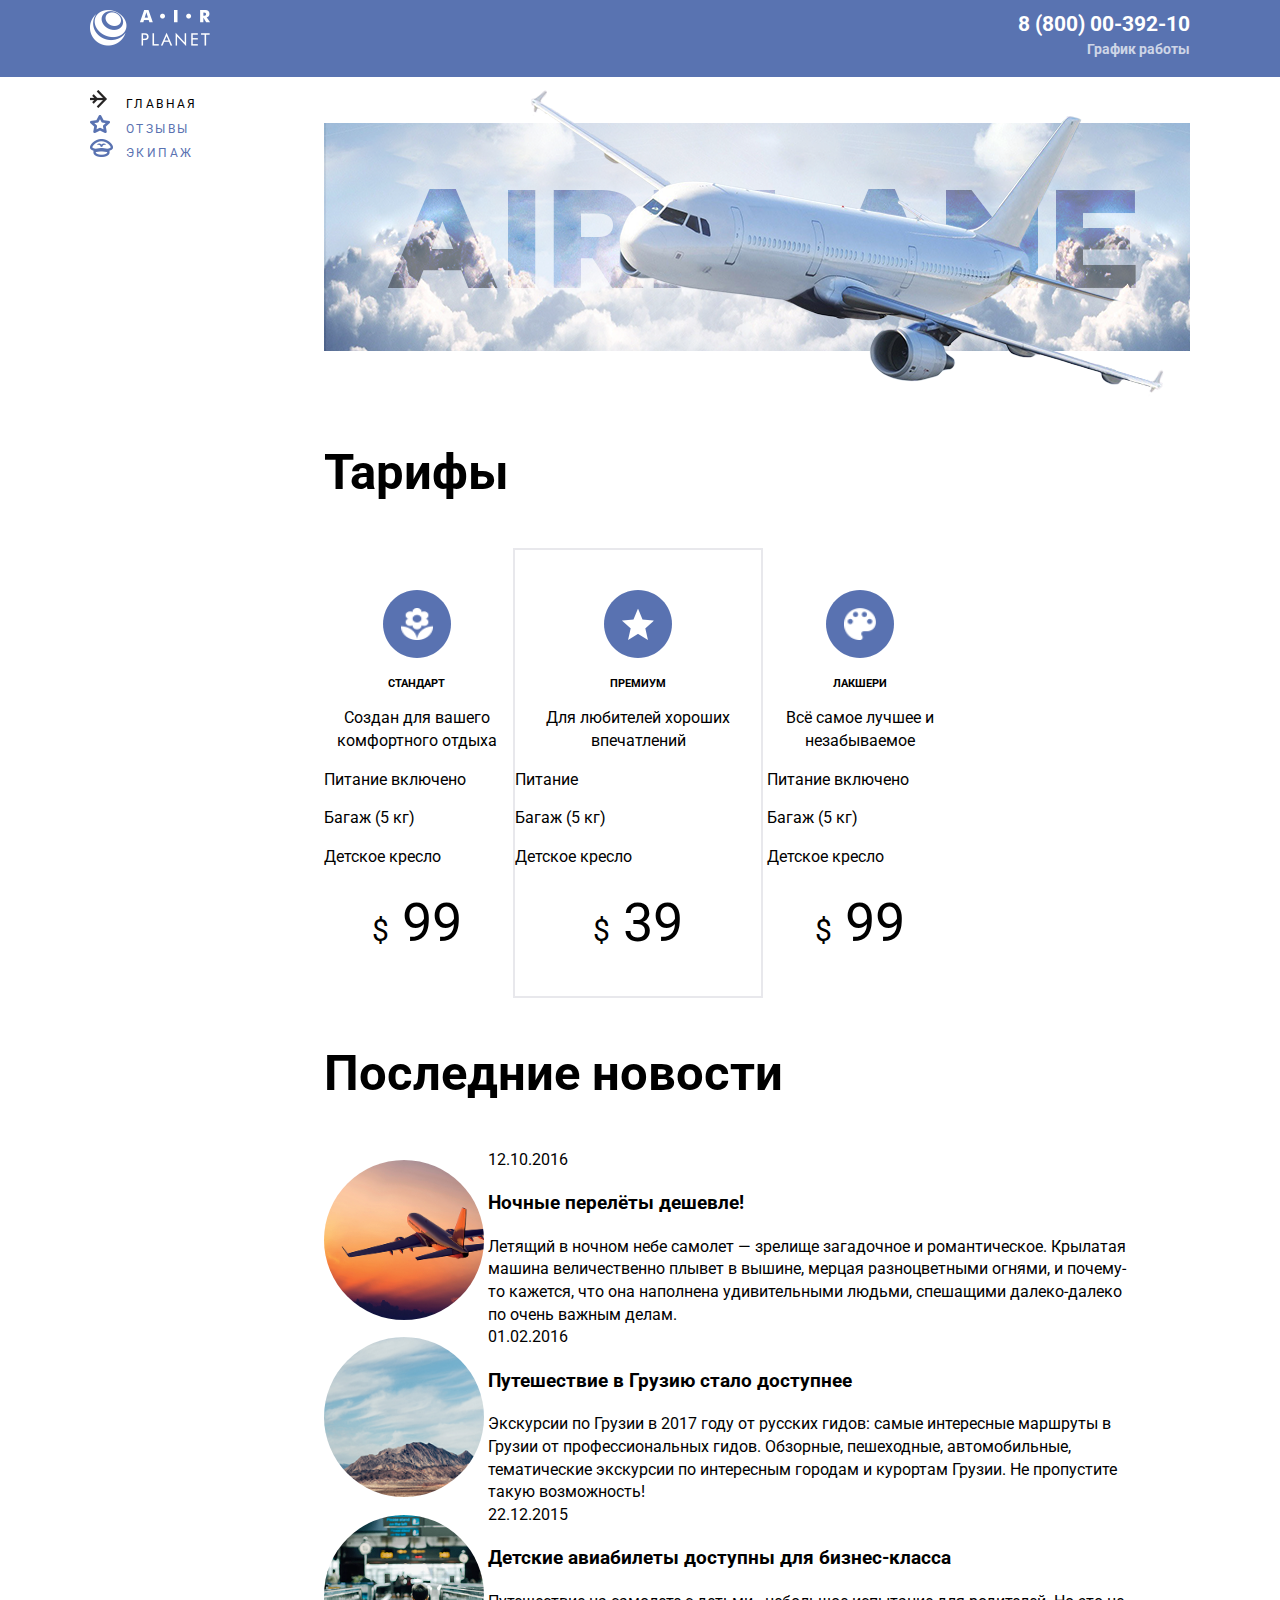
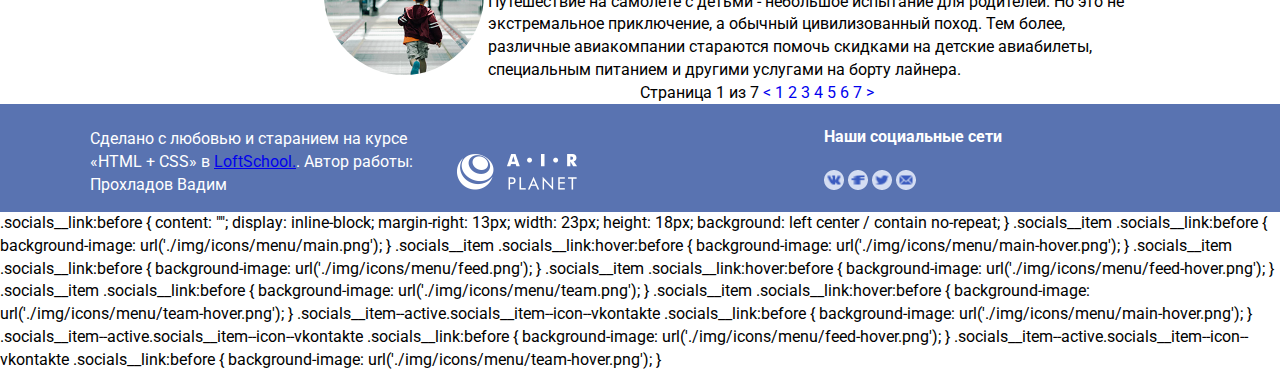
==== my-project/index.html @ 39a49e67 "add-syle" ====
<!DOCTYPE html>
<html lang="ru">

<head>
  <meta charset="UTF-8">
  <title>Site airplanet</title>
  <meta http-equil=:X-UA-Compatible" content="io=edge">

  <meta name="viewport" content="width=1100, initial-scale=1.0">
  
  <meta http-equiv="X-UA-Compatible" content="ie=edge">
  <link href="https://fonts.googleapis.com/css?family=Roboto:300,300i,400,400i,700&display=swap" rel="stylesheet">
  
  <link rel="stylesheet" href="./css/normalize.css">
  <link rel="stylesheet" href="style.css">
  <link rel="stylesheet" href="./css/addition.css">
</link>

<body>
  <div class="wrapper">
    <header class="header">
      <div class="container header__container">
        <a href="#" class="logo">
           <img src="./img/logo/logo.png" class="logo__img" alt="air-planet-img">
        </a>
        <div class="contacts">
          <a href="tel:88000039210" class="contacts__phone">8 (800) 00-392-10</a>
          <div class="contacts__workhours">График работы</div> 
        </div>
      </div>
    </header>
    <main class="main-content">
      <div class="container">
        <div class="sidebar">
        <nav class="menu">
            <ul class="menu__list">
              <li class="menu__item menu__item--icon--main menu__item--active">
                <a href="#" class="menu__link">Главная</a>
              </li>
              <li class="menu__item menu__item--icon--feed ">
                <a href="#" class="menu__link">Отзывы</a>
              </li>
              <li class="menu__item menu__item--icon--team">
                <a href="#" class="menu__link">Экипаж</a>
              </li>
            </ul>
          </nav>
          
        </div>
        <div class="content">
          
          <div class="airplane">
            <div class="airplane__cover">
              <img src="./img/decor/airplane.png" class="airplane__cover-pic" alt="img-airplane">
            </div>
          </div>
          
          <section class="tariffs">
            <h2 class="title">Тарифы</h2>  
            <ul class="tariffs__list">
              <li class="tariffs__item">
                <div class="tariffs__avatar">
                  <img src="img\icons\tariffs\ellipse.png" class="tariffs__avatar-img" alt="img">
                  <img src="img\icons\tariffs\flower.png" class="tariffs__avatar-mini" alt="img">
                </div>
                <div class="tariffs__content">
                  <h3 class="tariffs__title">Стандарт</h3>
                  <p class="tariffs__text">
                    Создан для вашего комфортного отдыха
                  </p>
                  <ul class="tariffs__content-ul">
                    <li> 
                     <p class="tariffs__content-ul-txt">
                        Питание включено
                      </p>
                    </li>
                    <li>
                      <p class="tariffs__content-ul-txt">
                        Багаж (5 кг)
                      </p>
                    </li>
                    <li>
                     <p class="tariffs__content-ul-txt">
                        Детское кресло
                      </p>
                    </li>
                  </ul>
                </div>
                <p class="tariffs__cost">
                  <span class="tariffs__cost-mod">$</span>
                  99
                </p>
                
              </li>
              <li class="tariffs__item tariffs__item-border">
                <div class="tariffs__avatar">
                  <img src="img\icons\tariffs\ellipse.png" class="tariffs__avatar-img" alt="img">
                  <img src="img\icons\tariffs\star.png" class="tariffs__avatar-mini" alt="img">
                </div>
                <div class="tariffs__content">
                  <h3 class="tariffs__title">Премиум</h3>
                  <p class="tariffs__text">
                    Для любителей хороших впечатлений
                  </p>
                  <ul class="tariffs__content-ul">
                    <li>
                      <p class="tariffs__content-ul-txt">
                        Питание
                      </p>
                    </li>
                    <li>
                      <p class="tariffs__content-ul-txt">
                        Багаж (5 кг)
                      </p> 
                    </li>
                    <li>
                      <p class="tariffs__content-ul-txt">
                        Детское кресло
                      </p>
                    </li>
                  </ul>
                </div>
                <p class="tariffs__cost">
                  <span class="tariffs__cost-mod">$</span>
                  39
                </p>
              </li>
              <li class="tariffs__item">
                <div class="tariffs__avatar">
                  <img src="img\icons\tariffs\ellipse.png" class="tariffs__avatar-img" alt="img">
                  <img src="img\icons\tariffs\palette.png" class="tariffs__avatar-mini" alt="img">
                </div>
                <div class="tariffs__content">
                  <h3 class="tariffs__title">Лакшери</h3>
                  <p class="tariffs__text">
                    Всё самое лучшее и незабываемое  
                  </p>
                  <ul class="tariffs__content-ul">
                    <li>
                      <p class="tariffs__content-ul-txt">
                        Питание включено
                      </p>
                    </li>
                    <li>
                      <p class="tariffs__content-ul-txt">
                        Багаж (5 кг)
                      </p>
                    </li>
                    <li>
                      <p class="tariffs__content-ul-txt">
                        Детское кресло
                      </p>
                    </li>
                  </ul>
                </div>
                <p class="tariffs__cost">
                  <span class="tariffs__cost-mod">$</span>
                  99
                </p>
              </li>
            </ul>
          </section>
  
          <section class="latestnews">
            <h2 class="title">Последние новости</h2>  
            <ul class="latestnews__list">
              <li class="latestnews__item">
                <div class="latestnews__avatar">
                  <div class="latestnews__avatar-frame">
                    <img src="img/content/planefly.png" class="latestnews__avatar-img" alt="img-news">
                  </div>
                </div>
                <div class="latestnews__content">
                  <time class="latestnews__date">12.10.2016</time>
                  <h3 class="latestnews__title">Ночные перелёты дешевле!</h3>
                  <p class="latestnews__text">
                    Летящий в ночном небе самолет — зрелище загадочное и романтическое. Крылатая машина величественно плывет в вышине, мерцая разноцветными огнями, и почему-то кажется, что она наполнена удивительными людьми, спешащими далеко-далеко по очень важным делам. 
                  </p>
                </div>
              </li>
              <li class="latestnews__item">
                <div class="latestnews__avatar">
                  <div class="latestnews__avatar-frame">
                    <img src="img/content/mountains.png" class="latestnews__avatar-img" alt="img-news">
                  </div>
                </div>
                <div class="latestnews__content">
                  <time class="latestnews__date">01.02.2016</time>
                  <h3 class="latestnews__title">Путешествие в Грузию стало доступнее</h3>
                  <p class="latestnews__text">
                    Экскурсии по Грузии в 2017 году от русских гидов: самые интересные маршруты в Грузии от профессиональных гидов. Обзорные, пешеходные, автомобильные, тематические экскурсии по интересным городам и курортам Грузии. Не пропустите такую возможность!
                  </p>
                </div>
              </li>
              <li class="latestnews__item">
                <div class="latestnews__avatar">
                  <div class="latestnews__avatar-frame">
                    <img src="img/content/terminal.png" class="latestnews__avatar-img" alt="img-news">
                  </div>
                </div>
                <div class="latestnews__content">
                  <time class="latestnews__date">22.12.2015</time>
                  <h3 class="latestnews__title">Детские авиабилеты доступны для бизнес-класса</h3>
                  <p class="latestnews__text">
                    Путешествие на самолете с детьми - небольшое испытание для родителей. 
Но это не экстремальное приключение, а обычный цивилизованный поход. 
Тем более, различные авиакомпании стараются помочь скидками на детские авиабилеты, специальным питанием и другими услугами на борту лайнера.
                  </p>
                </div>
              </li>
            </ul>
          </section>

          <div class="pagination">
                <div class="pagination__display">
                  Страница 1 из 7
                </div>
                <div class="pagination__controlls">
                  <a href="#" class="pagination__left"><</a>
                  <ul class="pagination__list">
                    <li class="pagination__item">
                      <a href="#" class="pagination__link">1</a>
                    </li>
                    <li class="pagination__item">
                      <a href="#" class="pagination__link">2</a>
                    </li>
                    <li class="pagination__item">
                      <a href="#" class="pagination__link">3</a>
                    </li>
                    <li class="pagination__item">
                      <a href="#" class="pagination__link">4</a>
                    </li>
                    <li class="pagination__item">
                      <a href="#" class="pagination__link">5</a>
                    </li>
                    <li class="pagination__item">
                      <a href="#" class="pagination__link">6</a>
                    </li>
                    <li class="pagination__item">
                      <a href="#" class="pagination__link">7</a>
                    </li>
                  </ul>
                  <a href="#" class="pagination__right">></a>
                </div>
          </div>

        </div>

      </div>
    </main>
    <footer class="footer">
      <div class="container">
        <div class="footer__block">

          <p class="copyright">
            Сделано с любовью и старанием
    на курсе «HTML + CSS» в 
            <a href="https://loftschool.com/" class="copyright__link">LoftSchool.</a>.
            Автор работы: Прохладов Вадим
            <!-- верстка: vladimir-kushnerov -->
          </p>
          <a href="#" class="logo-footer">
            <img src="./img/logo/logo.png" class="logo__img" alt="air-planet-img">
          </a>
          <div class="socials">
            <h4 class="socials__title">Наши социальные сети</h4>
            <ul class="socials__list">
              <li class="socials__item socials__item--icon--vkontakte">
                <a href="#" class="socials__link">
                    <img src=".\img\icons\social\ellipse-mini.png" class="socials__avatar-mini" alt="img">
                    <img src=".\img\icons\social\vk.png" class="socials__avatar-img" alt="icon-vk">
                </a>
              </li>
              <li class="socials__item socials__item--icon--facebook">
                <a href="#" class="socials__link">
                  <img src=".\img\icons\social\ellipse-mini.png" class="socials__avatar-mini" alt="img">
                  <img src=".\img\icons\social\fb.png" class="socials__avatar-img" alt="icon-fb">
                </a>
              </li>
              <li class="socials__item socials__item--icon--twitter">
                <a href="#" class="socials__link">
                  <img src=".\img\icons\social\ellipse-mini.png" class="socials__avatar-mini" alt="img">
                  <img src=".\img\icons\social\tw.png" class="socials__avatar-img" alt="icon-tw">
                </a>
              </li>
              <li class="socials__item socials__item--icon--mail">
                  <a href="#" class="socials__link">
                    <img src=".\img\icons\social\ellipse-mini.png" class="socials__avatar-mini" alt="img">
                    <img src=".\img\icons\social\em.png" class="socials__avatar-img" alt="icon-em">
                  </a>
              </li>
            </ul>
          </div>
        </div>
      </div>
    </footer>
  </div>

</body>
</html>

.socials__link:before {
  content: "";
  display: inline-block;
  margin-right: 13px;
  width: 23px;
  height: 18px;
  background: left center / contain no-repeat;
}



.socials__item .socials__link:before {
  background-image: url('./img/icons/menu/main.png');
}

.socials__item .socials__link:hover:before {
  background-image: url('./img/icons/menu/main-hover.png');
}

.socials__item .socials__link:before {
  background-image: url('./img/icons/menu/feed.png');
}

.socials__item .socials__link:hover:before {
  background-image: url('./img/icons/menu/feed-hover.png');
}

.socials__item .socials__link:before {
  background-image: url('./img/icons/menu/team.png');
}

.socials__item .socials__link:hover:before {
  background-image: url('./img/icons/menu/team-hover.png');
}

.socials__item--active.socials__item--icon--vkontakte .socials__link:before {
  background-image: url('./img/icons/menu/main-hover.png');
}

.socials__item--active.socials__item--icon--vkontakte .socials__link:before {
  background-image: url('./img/icons/menu/feed-hover.png');
}

.socials__item--active.socials__item--icon--vkontakte .socials__link:before {
  background-image: url('./img/icons/menu/team-hover.png');
}
---- my-project/style.css ----
body {
  font-family: 'Roboto', sans-serif;
  margin: 0;
  font-size: 16px;
  line-height: 1.42;
}

ul {
  margin: 0;
  padding: 0;
  list-style: none;
}

ul li {
  list-style: none;
}

* {
  box-sizing: border-box;
}

img {
  display: block;
  max-width: 100%;
}

.header {
  background: #5973b1;
  color: white;
  margin-bottom: 13px;
}

.container {
  margin: 0 auto;
  width: 1100px;
  position: relative;
}

.header__container {
  height: 77px;
}
 

.logo {
  position: absolute;
  top: 10px;
  left: 0;
}

.contacts {
  position: absolute;
  top: 10px;
  right: 0;
  text-align: right;
}

.contacts__phone {
  color: inherit;
  font-size: 21px;
  font-weight: 700;
  text-decoration: none;
}

.contacts__workhours {
  font-size: 14px;
  font-weight: 700;
  opacity: .7;
}

.menu__list {
  margin: 0;
}

.wrapper {
  overflow: hidden;
  min-width: 1100px;
}

.sidebar, .content  {
  display: inline-block;
  vertical-align: top;
}


.sidebar {
  width: 230px;
}

.airplane__cover-pic {
  display: block;
}

.latestnews__avatar-frame {
  width: 160px;
  height: 160px;
  border-radius: 50%;
  overflow: hidden;
}

.menu__link {
  color: #5972b1;
  font-size: 12px;
  text-transform: uppercase;
  text-decoration: none;
  letter-spacing: 2.4px;
}

.menu__link:hover {
  color: black;
}

.menu__link:before {
  content: "";
  display: inline-block;
  margin-right: 13px;
  width: 23px;
  height: 18px;
  background: left center / contain no-repeat;
}

.menu__item--active .menu__link {
  color: black;
}

.menu__item--icon--main .menu__link:before {
  background-image: url('./img/icons/menu/main.png');
}

.menu__item--icon--main .menu__link:hover:before {
  background-image: url('./img/icons/menu/main-hover.png');
}

.menu__item--icon--feed .menu__link:before {
  background-image: url('./img/icons/menu/feed.png');
}

.menu__item--icon--feed .menu__link:hover:before {
  background-image: url('./img/icons/menu/feed-hover.png');
}

.menu__item--icon--team .menu__link:before {
  background-image: url('./img/icons/menu/team.png');
}

.menu__item--icon--team .menu__link:hover:before {
  background-image: url('./img/icons/menu/team-hover.png');
}

.menu__item--active.menu__item--icon--main .menu__link:before {
  background-image: url('./img/icons/menu/main-hover.png');
}

.menu__item--active.menu__item--icon--feed .menu__link:before {
  background-image: url('./img/icons/menu/feed-hover.png');
}

.menu__item--active.menu__item--icon--team .menu__link:before {
  background-image: url('./img/icons/menu/team-hover.png');
}


/* Шрифты */
.title {
  font-size: 49px;
}

.tariffs__title {
  font-size: 11px;
  text-transform: uppercase;
  
}

.tariffs__cost {
  font-size: 54px;
}



/* Тарифы */

.tariffs__item {
  display: inline-block;
  text-align: center;
  width: 185px;
  height: 365px;
} 

.tariffs__avatar {
  display: block;
  display: inline-block;
  position: relative;
  width: 68px;
  height: 68px;
}

.tariffs__avatar-mini {
  position: absolute;
  width: 32px;
  height: 32px;
  top: 50%;
  left: 50%;
  transform: translate(-50%, -50%);
}

/* бордер в тарифы */
.tariffs__item-border {
  border: 2px solid #e8e8ec;
  width: 250px;
  height: 450px;
  padding-top: 40px;
}

.latestnews__avatar, .latestnews__content{
  display: inline-block;
}

.latestnews__content {
  text-align: left;
  width: 644px;
  height: 164px;
}

/* стилизация маркировка */
.tariffs__content-ul {
  text-align: left;
  list-style: disc;  /*не работает */
}



/* Стилизация доллара */
.tariffs__cost {
  display: inline;
}

.tariffs__cost-mod {
  font-size: 30px;
}


/* pagination */
.pagination {
  text-align: center;
}


.pagination__item, .pagination__display, .pagination__controlls, .pagination__list, .pagination__link, .pagination__left, .pagination__right  {
  display: inline-block;
  margin: 0 auto;
  text-decoration: none;
}


/* footer */

.footer {
  background: #5973b1;
  color: white;
}

.copyright, .logo-footer, .socials{
  display: inline-block;
  width: 33%;
}



/* Иконка в иконке соц. сеть */
.socials__item {
  display: inline-block;
  position: relative;
  width: 20px;
  height: 20px;
}

.socials__avatar-img {
  position: absolute;
  width: 13px;
  height: 9px;
  top: 50%;
  left: 50%;
  transform: translate(-50%, -50%);
}




/* ховер течт */
---- my-project/css/addition.css ----
.wrapper {
  overflow: hidden;
  min-width: 1100px;
}
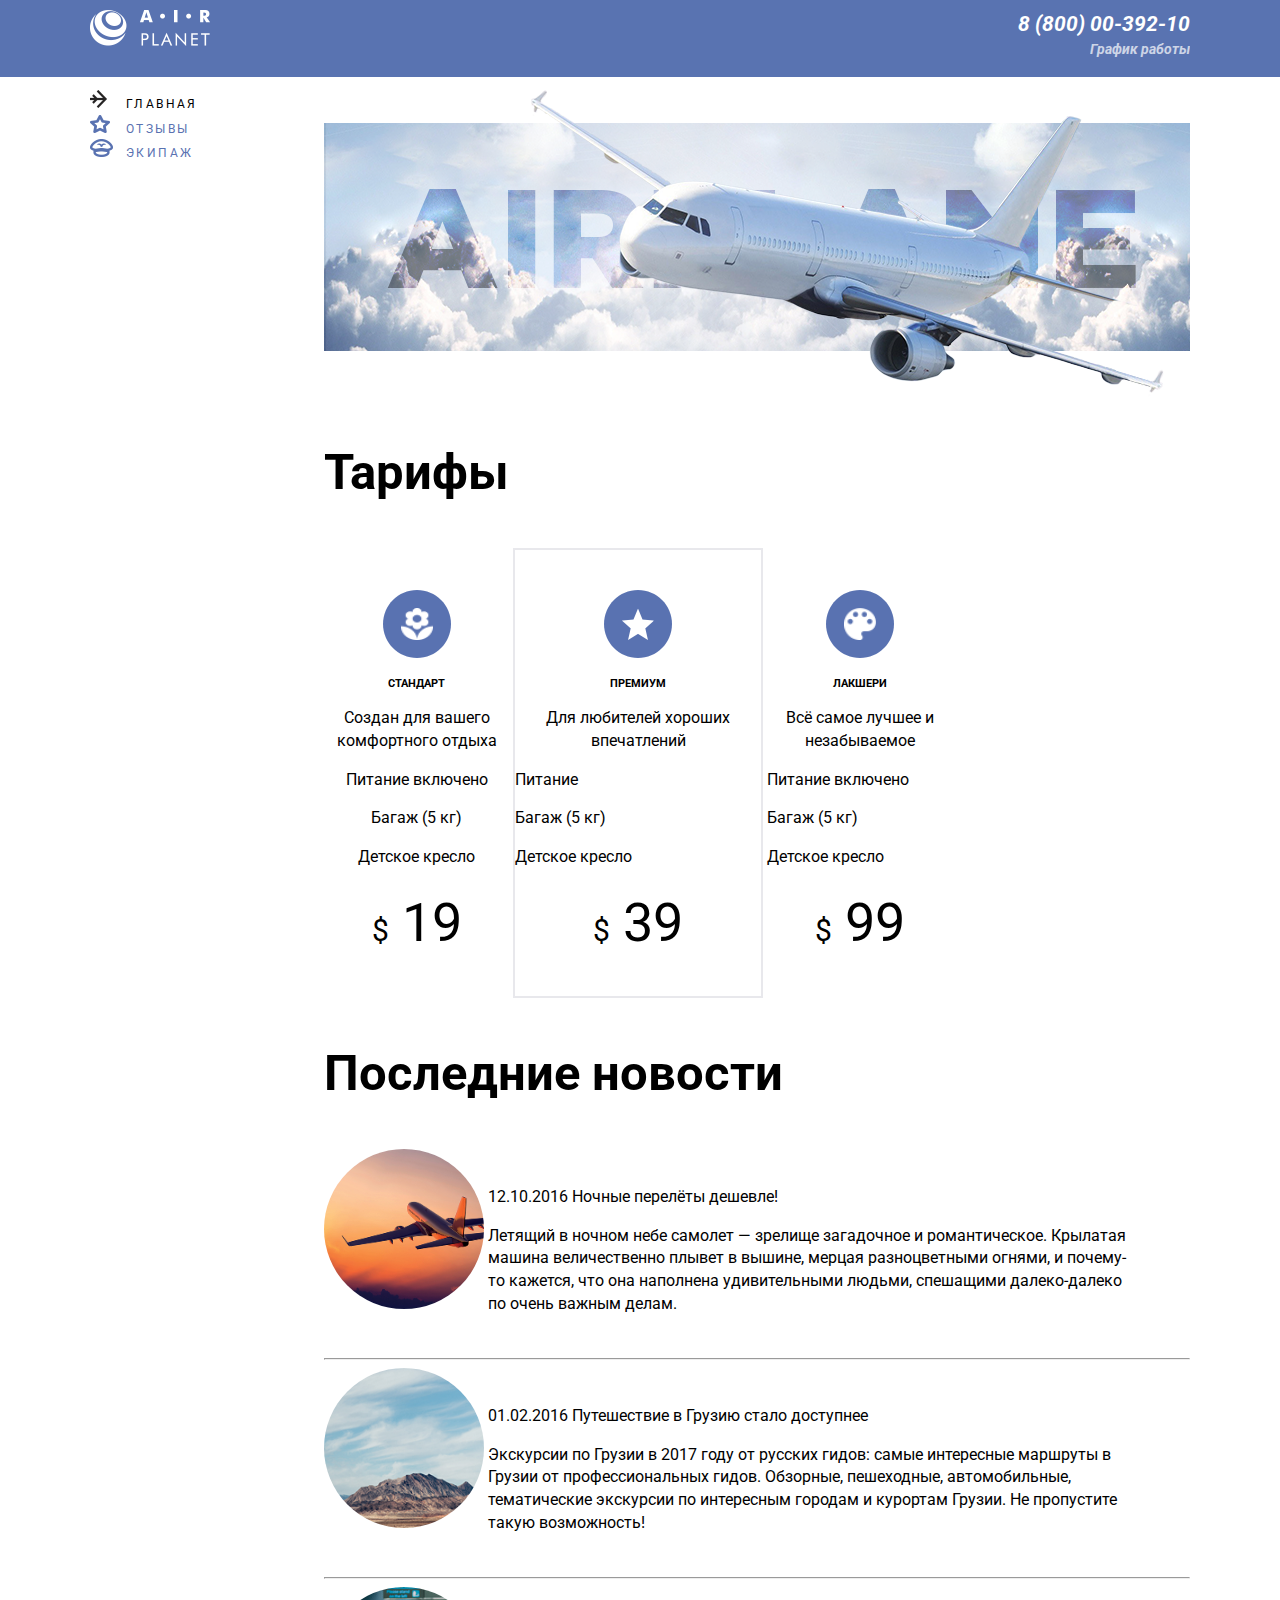
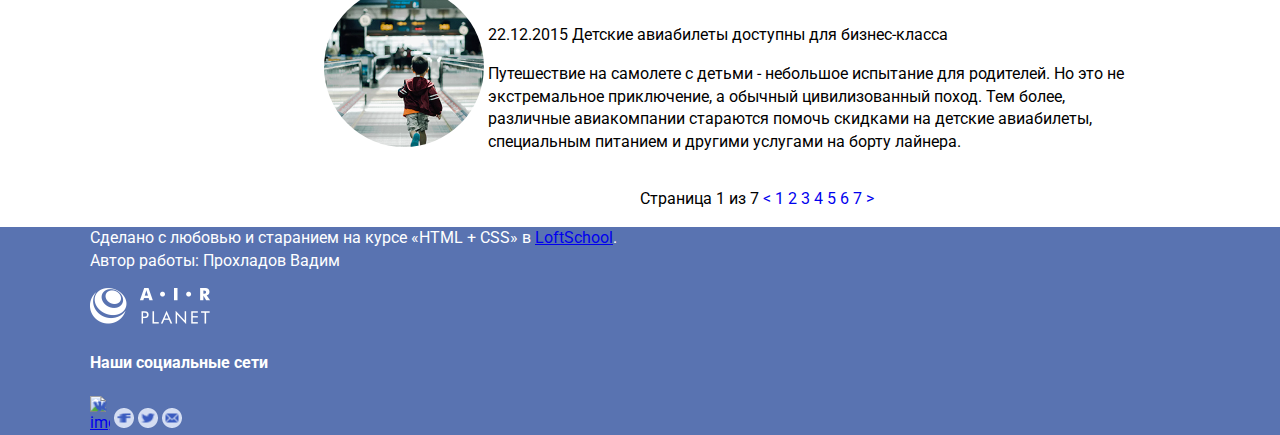
==== commit 563d919a: "edit-file" ====
--- a/my-project/index.html
+++ b/my-project/index.html
@@ -8,266 +8,288 @@
 
   <meta name="viewport" content="width=1100, initial-scale=1.0">
   
-  <meta http-equiv="X-UA-Compatible" content="ie=edge">
   <link href="https://fonts.googleapis.com/css?family=Roboto:300,300i,400,400i,700&display=swap" rel="stylesheet">
   
-  <link rel="stylesheet" href="./css/normalize.css">
+  <link rel="stylesheet" href="normalize.css">
   <link rel="stylesheet" href="style.css">
-  <link rel="stylesheet" href="./css/addition.css">
+  <link rel="stylesheet" href="css/addition.css">
 </link>
 
 <body>
   <div class="wrapper">
-    <header class="header">
-      <div class="container header__container">
-        <a href="#" class="logo">
-           <img src="./img/logo/logo.png" class="logo__img" alt="air-planet-img">
-        </a>
-        <div class="contacts">
-          <a href="tel:88000039210" class="contacts__phone">8 (800) 00-392-10</a>
-          <div class="contacts__workhours">График работы</div> 
-        </div>
-      </div>
-    </header>
-    <main class="main-content">
-      <div class="container">
-        <div class="sidebar">
-        <nav class="menu">
-            <ul class="menu__list">
-              <li class="menu__item menu__item--icon--main menu__item--active">
-                <a href="#" class="menu__link">Главная</a>
-              </li>
-              <li class="menu__item menu__item--icon--feed ">
-                <a href="#" class="menu__link">Отзывы</a>
-              </li>
-              <li class="menu__item menu__item--icon--team">
-                <a href="#" class="menu__link">Экипаж</a>
-              </li>
-            </ul>
-          </nav>
-          
-        </div>
-        <div class="content">
-          
-          <div class="airplane">
-            <div class="airplane__cover">
-              <img src="./img/decor/airplane.png" class="airplane__cover-pic" alt="img-airplane">
+      <header class="header">
+        <div class="container header__container">
+          <div class="header__left">
+            <a href="#" class="logo">
+               <img src="./img/logo/logo.png" class="logo__img" alt="air-planet-img">
+            </a>
+          </div>
+          <div class="header__right">
+            <address class="contacts">
+              <a href="tel:88000039210" class="contacts__phone">8 (800) 00-392-10</a>
+              <div class="contacts__workhours">График работы</div> 
+            </address>
+          </div>
+        </div>
+      </header>
+      <main class="main">
+        <div class="container container__flex">
+          <!-- меню -->
+          <aside class="sidebar">
+            <nav class="menu">
+              <ul class="menu__list">
+                <li class="menu__item menu__item--icon--main menu__item--active">
+                  <a href="#" class="menu__link">Главная</a>
+                </li>
+                <li class="menu__item menu__item--icon--feed ">
+                  <a href="#" class="menu__link">Отзывы</a>
+                </li>
+                <li class="menu__item menu__item--icon--team">
+                  <a href="#" class="menu__link">Экипаж</a>
+                </li>
+              </ul>
+            </nav>
+            
+          </aside>
+          <!-- основной контент -->
+          <div class="content">
+            
+            <div class="airplane">
+              <div class="airplane__cover">
+                <img src="./img/decor/airplane.png" class="airplane__cover-pic" alt="img-airplane">
+              </div>
             </div>
+            
+            <section class="tariffs">
+              <h2 class="title">Тарифы</h2>  
+              <ul class="tariffs__list">
+                <li class="tariffs__item">
+                  <div class="tariffs__avatar">
+                    <img src="img\icons\tariffs\ellipse.png" class="tariffs__avatar-img" alt="img">
+                    <img src="img\icons\tariffs\flower.png" class="tariffs__avatar-mini" alt="img">
+                  </div>
+                  <div class="tariffs__content">
+                    <h3 class="tariffs__title">Стандарт</h3>
+                    <p class="tariffs__text">
+                      Создан для вашего комфортного отдыха
+                    </p>
+                    <ul class="tariffs__content-ultariffs__content-ul">
+                      <li class="tariffs__content-ul-mod"> 
+                       <p class="tariffs__content-ul-txt">
+                          Питание включено
+                        </p>
+                      </li>
+                      <li class="tariffs__content-ul-mod">
+                        <p class="tariffs__content-ul-txt">
+                          Багаж (5 кг)
+                        </p>
+                      </li>
+                      <li class="tariffs__content-ul-mod">
+                       <p class="tariffs__content-ul-txt">
+                          Детское кресло
+                        </p>
+                      </li>
+                    </ul>
+                  </div>
+                  <p class="tariffs__cost">
+                    <span class="tariffs__cost-mod">$</span>
+                    19
+                  </p>
+                  
+                </li>
+                <li class="tariffs__item tariffs__item-border">
+                  <div class="tariffs__avatar">
+                    <img src="img\icons\tariffs\ellipse.png" class="tariffs__avatar-img" alt="img">
+                    <img src="img\icons\tariffs\star.png" class="tariffs__avatar-mini" alt="img">
+                  </div>
+                  <div class="tariffs__content">
+                    <h3 class="tariffs__title">Премиум</h3>
+                    <p class="tariffs__text">
+                      Для любителей хороших впечатлений
+                    </p>
+                    <ul class="tariffs__content-ul">
+                      <li class="tariffs__content-ul-mod">
+                        <p class="tariffs__content-ul-txt">
+                          Питание
+                        </p>
+                      </li>
+                      <li class="tariffs__content-ul-mod">
+                        <p class="tariffs__content-ul-txt">
+                          Багаж (5 кг)
+                        </p> 
+                      </li>
+                      <li class="tariffs__content-ul-mod">
+                        <p class="tariffs__content-ul-txt">
+                          Детское кресло
+                        </p>
+                      </li>
+                    </ul>
+                  </div>
+                  <p class="tariffs__cost">
+                    <span class="tariffs__cost-mod">$</span>
+                    39
+                  </p>
+                </li>
+                <li class="tariffs__item">
+                  <div class="tariffs__avatar">
+                    <img src="img\icons\tariffs\ellipse.png" class="tariffs__avatar-img" alt="img">
+                    <img src="img\icons\tariffs\palette.png" class="tariffs__avatar-mini" alt="img">
+                  </div>
+                  <div class="tariffs__content">
+                    <h3 class="tariffs__title">Лакшери</h3>
+                    <p class="tariffs__text">
+                      Всё самое лучшее и незабываемое  
+                    </p>
+                    <ul class="tariffs__content-ul">
+                      <li class="tariffs__content-ul-mod">
+                        <p class="tariffs__content-ul-txt">
+                          Питание включено
+                        </p>
+                      </li>
+                      <li class="tariffs__content-ul-mod">
+                        <p class="tariffs__content-ul-txt">
+                          Багаж (5 кг)
+                        </p>
+                      </li>
+                      <li class="tariffs__content-ul-mod">
+                        <p class="tariffs__content-ul-txt">
+                          Детское кресло
+                        </p>
+                      </li>
+                    </ul>
+                  </div>
+                  <p class="tariffs__cost">
+                    <span class="tariffs__cost-mod">$</span>
+                    99
+                  </p>
+                </li>
+              </ul>
+            </section>
+    
+            <section class="latestnews">
+              <h2 class="title">Последние новости</h2>  
+              <ul class="latestnews__list">
+                <li class="latestnews__item">
+                  <div class="latestnews__avatar">
+                    <div class="latestnews__avatar-frame">
+                      <img src="img/content/planefly.png" class="latestnews__avatar-img" alt="img-news">
+                    </div>
+                  </div>
+                  <article class="latestnews__content">
+                    <div class="latestnews__date-title">
+                      <time class="latestnews__date">12.10.2016</time>
+                      <span class="latestnews__title">Ночные перелёты дешевле!</span>
+                    </div>
+                    <div class="latestnews__text">
+                      <p class="latestnews__text">
+                        Летящий в ночном небе самолет — зрелище загадочное и романтическое. Крылатая машина величественно плывет в вышине, мерцая разноцветными огнями, и почему-то кажется, что она наполнена удивительными людьми, спешащими далеко-далеко по очень важным делам. 
+                      </p>
+                    </div>
+                  </article>
+                </li>
+                <hr>
+                <li class="latestnews__item">
+                  <div class="latestnews__avatar">
+                    <div class="latestnews__avatar-frame">
+                      <img src="img/content/mountains.png" class="latestnews__avatar-img" alt="img-news">
+                    </div>
+                  </div>
+                  <article class="latestnews__content">
+                    <div class="latestnews__date-title">
+                      <time class="latestnews__date">01.02.2016</time>
+                      <span class="latestnews__title">Путешествие в Грузию стало доступнее</span>
+                    </div>
+                    <div class="latestnews__text">
+                      <p>
+                        Экскурсии по Грузии в 2017 году от русских гидов: самые интересные маршруты в Грузии от профессиональных гидов. Обзорные, пешеходные, автомобильные, тематические экскурсии по интересным городам и курортам Грузии. Не пропустите такую возможность!
+                      </p>
+                    </div>
+                  </article>
+                  <hr>
+                </li>
+                <li class="latestnews__item">
+                  <div class="latestnews__avatar">
+                    <div class="latestnews__avatar-frame">
+                      <img src="img/content/terminal.png" class="latestnews__avatar-img" alt="img-news">
+                    </div>
+                  </div>
+                  <article class="latestnews__content">
+                    <div class="latestnews__date-title">
+                      <time class="latestnews__date">22.12.2015</time>
+                      <span class="latestnews__title">Детские авиабилеты доступны для бизнес-класса</span>
+                    </div>
+                    <div class="latestnews__text">
+                      <p>
+                        Путешествие на самолете с детьми - небольшое испытание для родителей. 
+    Но это не экстремальное приключение, а обычный цивилизованный поход. 
+    Тем более, различные авиакомпании стараются помочь скидками на детские авиабилеты, специальным питанием и другими услугами на борту лайнера.
+                      </p>
+                    </div>
+                  </article>
+                </li>
+              </ul>
+            </section>
+  
+            <nav class="pagination">
+                  <span class="pagination__display pagination__title">
+                    Страница 1 из 7
+                  </span>
+                  <div class="pagination__controlls">
+                    <a href="#" class="pagination__left pagination_btn pagination__btn_prev pagination__btn_active"><</a>
+                    <ul class="pagination__list ">
+                      <li class="pagination__item pagination__item_active">
+                        <a href="#" class="pagination__link">1</a>
+                      </li>
+                      <li class="pagination__item">
+                        <a href="#" class="pagination__link">2</a>
+                      </li>
+                      <li class="pagination__item">
+                        <a href="#" class="pagination__link">3</a>
+                      </li>
+                      <li class="pagination__item">
+                        <a href="#" class="pagination__link">4</a>
+                      </li>
+                      <li class="pagination__item">
+                        <a href="#" class="pagination__link">5</a>
+                      </li>
+                      <li class="pagination__item">
+                        <a href="#" class="pagination__link">6</a>
+                      </li>
+                      <li class="pagination__item">
+                        <a href="#" class="pagination__link">7</a>
+                      </li>
+                    </ul>
+                    <a href="#" class="pagination__right pagination__btn pagination__btn_next">></a>
+                  </div>
+            </nav>
+  
           </div>
-          
-          <section class="tariffs">
-            <h2 class="title">Тарифы</h2>  
-            <ul class="tariffs__list">
-              <li class="tariffs__item">
-                <div class="tariffs__avatar">
-                  <img src="img\icons\tariffs\ellipse.png" class="tariffs__avatar-img" alt="img">
-                  <img src="img\icons\tariffs\flower.png" class="tariffs__avatar-mini" alt="img">
-                </div>
-                <div class="tariffs__content">
-                  <h3 class="tariffs__title">Стандарт</h3>
-                  <p class="tariffs__text">
-                    Создан для вашего комфортного отдыха
-                  </p>
-                  <ul class="tariffs__content-ul">
-                    <li> 
-                     <p class="tariffs__content-ul-txt">
-                        Питание включено
-                      </p>
-                    </li>
-                    <li>
-                      <p class="tariffs__content-ul-txt">
-                        Багаж (5 кг)
-                      </p>
-                    </li>
-                    <li>
-                     <p class="tariffs__content-ul-txt">
-                        Детское кресло
-                      </p>
-                    </li>
-                  </ul>
-                </div>
-                <p class="tariffs__cost">
-                  <span class="tariffs__cost-mod">$</span>
-                  99
-                </p>
-                
-              </li>
-              <li class="tariffs__item tariffs__item-border">
-                <div class="tariffs__avatar">
-                  <img src="img\icons\tariffs\ellipse.png" class="tariffs__avatar-img" alt="img">
-                  <img src="img\icons\tariffs\star.png" class="tariffs__avatar-mini" alt="img">
-                </div>
-                <div class="tariffs__content">
-                  <h3 class="tariffs__title">Премиум</h3>
-                  <p class="tariffs__text">
-                    Для любителей хороших впечатлений
-                  </p>
-                  <ul class="tariffs__content-ul">
-                    <li>
-                      <p class="tariffs__content-ul-txt">
-                        Питание
-                      </p>
-                    </li>
-                    <li>
-                      <p class="tariffs__content-ul-txt">
-                        Багаж (5 кг)
-                      </p> 
-                    </li>
-                    <li>
-                      <p class="tariffs__content-ul-txt">
-                        Детское кресло
-                      </p>
-                    </li>
-                  </ul>
-                </div>
-                <p class="tariffs__cost">
-                  <span class="tariffs__cost-mod">$</span>
-                  39
-                </p>
-              </li>
-              <li class="tariffs__item">
-                <div class="tariffs__avatar">
-                  <img src="img\icons\tariffs\ellipse.png" class="tariffs__avatar-img" alt="img">
-                  <img src="img\icons\tariffs\palette.png" class="tariffs__avatar-mini" alt="img">
-                </div>
-                <div class="tariffs__content">
-                  <h3 class="tariffs__title">Лакшери</h3>
-                  <p class="tariffs__text">
-                    Всё самое лучшее и незабываемое  
-                  </p>
-                  <ul class="tariffs__content-ul">
-                    <li>
-                      <p class="tariffs__content-ul-txt">
-                        Питание включено
-                      </p>
-                    </li>
-                    <li>
-                      <p class="tariffs__content-ul-txt">
-                        Багаж (5 кг)
-                      </p>
-                    </li>
-                    <li>
-                      <p class="tariffs__content-ul-txt">
-                        Детское кресло
-                      </p>
-                    </li>
-                  </ul>
-                </div>
-                <p class="tariffs__cost">
-                  <span class="tariffs__cost-mod">$</span>
-                  99
-                </p>
-              </li>
-            </ul>
-          </section>
-  
-          <section class="latestnews">
-            <h2 class="title">Последние новости</h2>  
-            <ul class="latestnews__list">
-              <li class="latestnews__item">
-                <div class="latestnews__avatar">
-                  <div class="latestnews__avatar-frame">
-                    <img src="img/content/planefly.png" class="latestnews__avatar-img" alt="img-news">
-                  </div>
-                </div>
-                <div class="latestnews__content">
-                  <time class="latestnews__date">12.10.2016</time>
-                  <h3 class="latestnews__title">Ночные перелёты дешевле!</h3>
-                  <p class="latestnews__text">
-                    Летящий в ночном небе самолет — зрелище загадочное и романтическое. Крылатая машина величественно плывет в вышине, мерцая разноцветными огнями, и почему-то кажется, что она наполнена удивительными людьми, спешащими далеко-далеко по очень важным делам. 
-                  </p>
-                </div>
-              </li>
-              <li class="latestnews__item">
-                <div class="latestnews__avatar">
-                  <div class="latestnews__avatar-frame">
-                    <img src="img/content/mountains.png" class="latestnews__avatar-img" alt="img-news">
-                  </div>
-                </div>
-                <div class="latestnews__content">
-                  <time class="latestnews__date">01.02.2016</time>
-                  <h3 class="latestnews__title">Путешествие в Грузию стало доступнее</h3>
-                  <p class="latestnews__text">
-                    Экскурсии по Грузии в 2017 году от русских гидов: самые интересные маршруты в Грузии от профессиональных гидов. Обзорные, пешеходные, автомобильные, тематические экскурсии по интересным городам и курортам Грузии. Не пропустите такую возможность!
-                  </p>
-                </div>
-              </li>
-              <li class="latestnews__item">
-                <div class="latestnews__avatar">
-                  <div class="latestnews__avatar-frame">
-                    <img src="img/content/terminal.png" class="latestnews__avatar-img" alt="img-news">
-                  </div>
-                </div>
-                <div class="latestnews__content">
-                  <time class="latestnews__date">22.12.2015</time>
-                  <h3 class="latestnews__title">Детские авиабилеты доступны для бизнес-класса</h3>
-                  <p class="latestnews__text">
-                    Путешествие на самолете с детьми - небольшое испытание для родителей. 
-Но это не экстремальное приключение, а обычный цивилизованный поход. 
-Тем более, различные авиакомпании стараются помочь скидками на детские авиабилеты, специальным питанием и другими услугами на борту лайнера.
-                  </p>
-                </div>
-              </li>
-            </ul>
-          </section>
-
-          <div class="pagination">
-                <div class="pagination__display">
-                  Страница 1 из 7
-                </div>
-                <div class="pagination__controlls">
-                  <a href="#" class="pagination__left"><</a>
-                  <ul class="pagination__list">
-                    <li class="pagination__item">
-                      <a href="#" class="pagination__link">1</a>
-                    </li>
-                    <li class="pagination__item">
-                      <a href="#" class="pagination__link">2</a>
-                    </li>
-                    <li class="pagination__item">
-                      <a href="#" class="pagination__link">3</a>
-                    </li>
-                    <li class="pagination__item">
-                      <a href="#" class="pagination__link">4</a>
-                    </li>
-                    <li class="pagination__item">
-                      <a href="#" class="pagination__link">5</a>
-                    </li>
-                    <li class="pagination__item">
-                      <a href="#" class="pagination__link">6</a>
-                    </li>
-                    <li class="pagination__item">
-                      <a href="#" class="pagination__link">7</a>
-                    </li>
-                  </ul>
-                  <a href="#" class="pagination__right">></a>
-                </div>
-          </div>
-
-        </div>
-
-      </div>
-    </main>
+        </div>
+      </main>
     <footer class="footer">
-      <div class="container">
-        <div class="footer__block">
-
-          <p class="copyright">
+      <div class="container footer__container">
+        <div class="footer__col footer__col_first">
+          <p class="footer__copyright">
             Сделано с любовью и старанием
     на курсе «HTML + CSS» в 
-            <a href="https://loftschool.com/" class="copyright__link">LoftSchool.</a>.
+            <a href="https://loftschool.com/" class="copyright__link">LoftSchool</a>.<br>
             Автор работы: Прохладов Вадим
             <!-- верстка: vladimir-kushnerov -->
           </p>
+
+        </div>
+        <div class="footer__col footer__col_mid">
           <a href="#" class="logo-footer">
             <img src="./img/logo/logo.png" class="logo__img" alt="air-planet-img">
           </a>
+        </div>
+        <div class="footer__col footer__col_last">
           <div class="socials">
             <h4 class="socials__title">Наши социальные сети</h4>
             <ul class="socials__list">
-              <li class="socials__item socials__item--icon--vkontakte">
+              <li class="socials__item socials__item--icon--vkontakte ">
                 <a href="#" class="socials__link">
-                    <img src=".\img\icons\social\ellipse-mini.png" class="socials__avatar-mini" alt="img">
+                    <img src=".\img\icons\social\ellipse-mini-hover.png" class="socials__avatar-mini" alt="img">
                     <img src=".\img\icons\social\vk.png" class="socials__avatar-img" alt="icon-vk">
                 </a>
               </li>
@@ -290,6 +312,7 @@
                   </a>
               </li>
             </ul>
+          
           </div>
         </div>
       </div>
@@ -299,49 +322,4 @@
 </body>
 </html>
 
-.socials__link:before {
-  content: "";
-  display: inline-block;
-  margin-right: 13px;
-  width: 23px;
-  height: 18px;
-  background: left center / contain no-repeat;
-}
-
-
-
-.socials__item .socials__link:before {
-  background-image: url('./img/icons/menu/main.png');
-}
-
-.socials__item .socials__link:hover:before {
-  background-image: url('./img/icons/menu/main-hover.png');
-}
-
-.socials__item .socials__link:before {
-  background-image: url('./img/icons/menu/feed.png');
-}
-
-.socials__item .socials__link:hover:before {
-  background-image: url('./img/icons/menu/feed-hover.png');
-}
-
-.socials__item .socials__link:before {
-  background-image: url('./img/icons/menu/team.png');
-}
-
-.socials__item .socials__link:hover:before {
-  background-image: url('./img/icons/menu/team-hover.png');
-}
-
-.socials__item--active.socials__item--icon--vkontakte .socials__link:before {
-  background-image: url('./img/icons/menu/main-hover.png');
-}
-
-.socials__item--active.socials__item--icon--vkontakte .socials__link:before {
-  background-image: url('./img/icons/menu/feed-hover.png');
-}
-
-.socials__item--active.socials__item--icon--vkontakte .socials__link:before {
-  background-image: url('./img/icons/menu/team-hover.png');
-}+
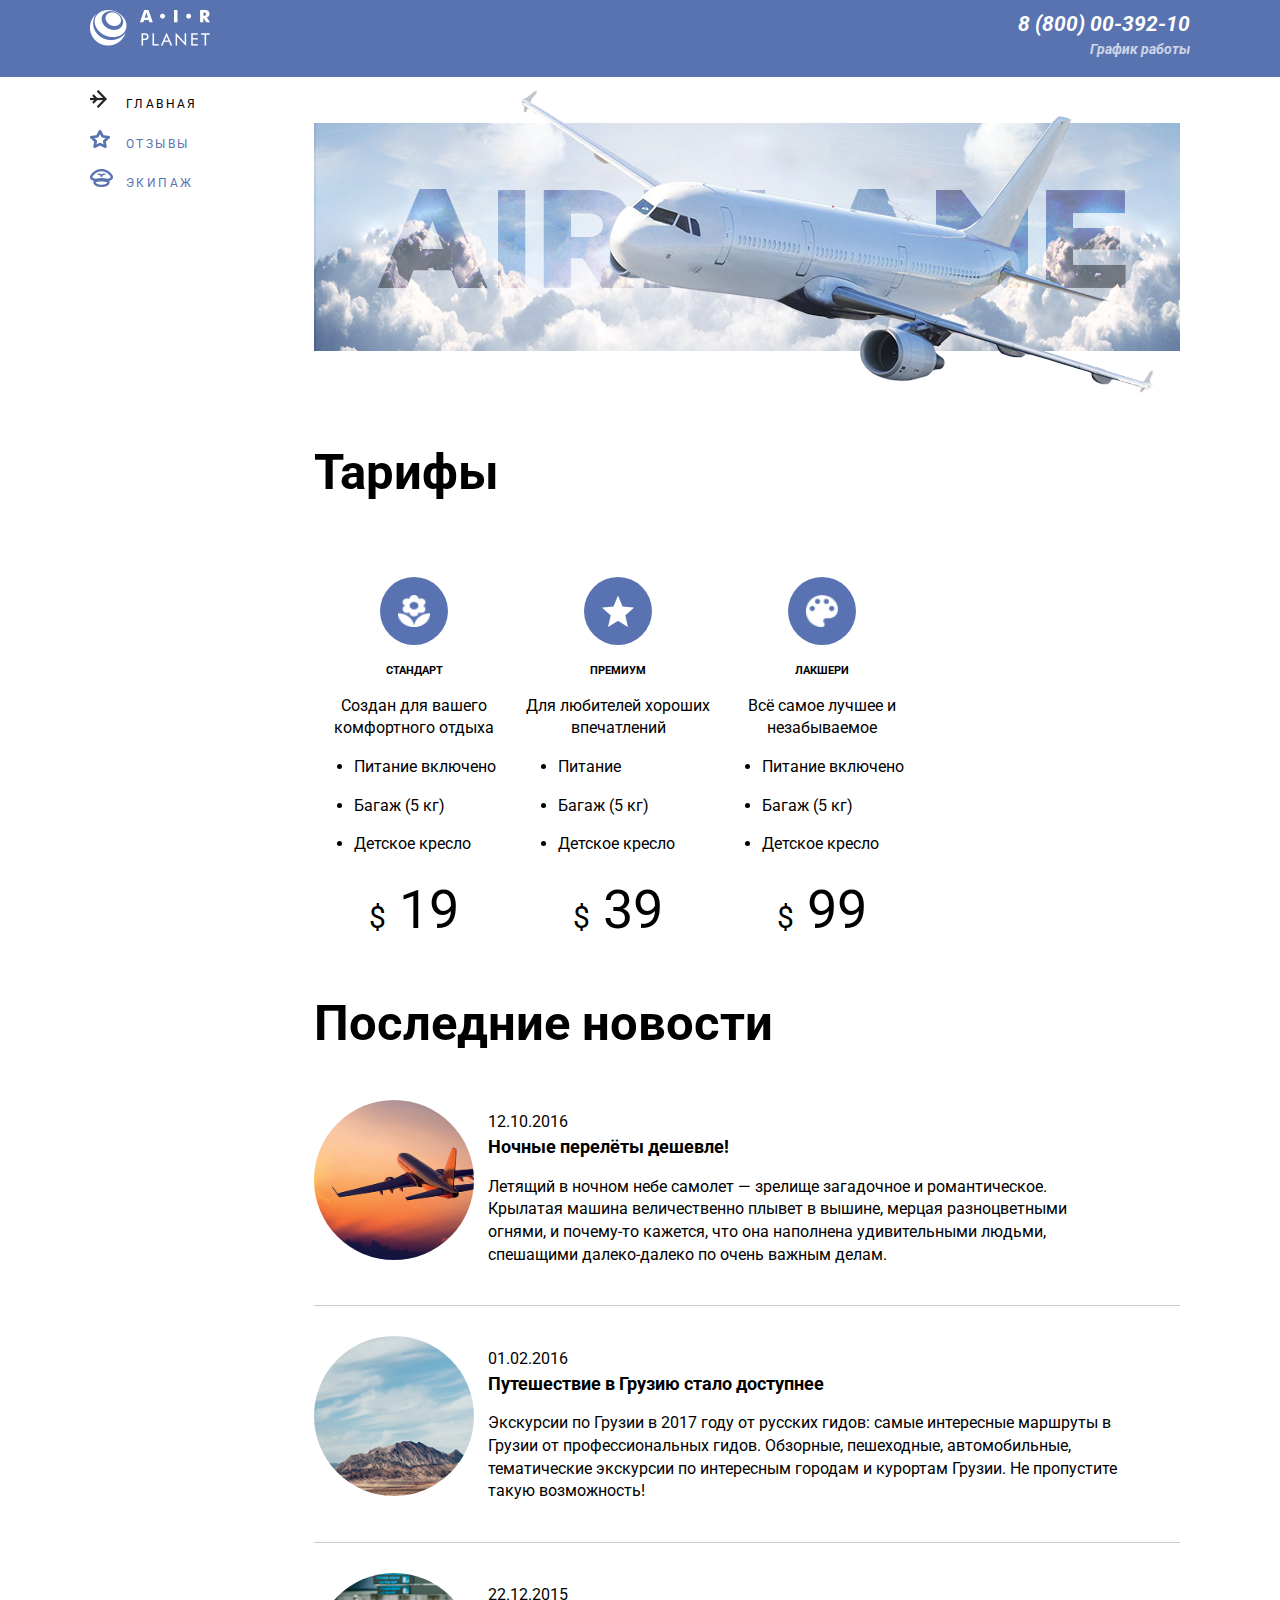
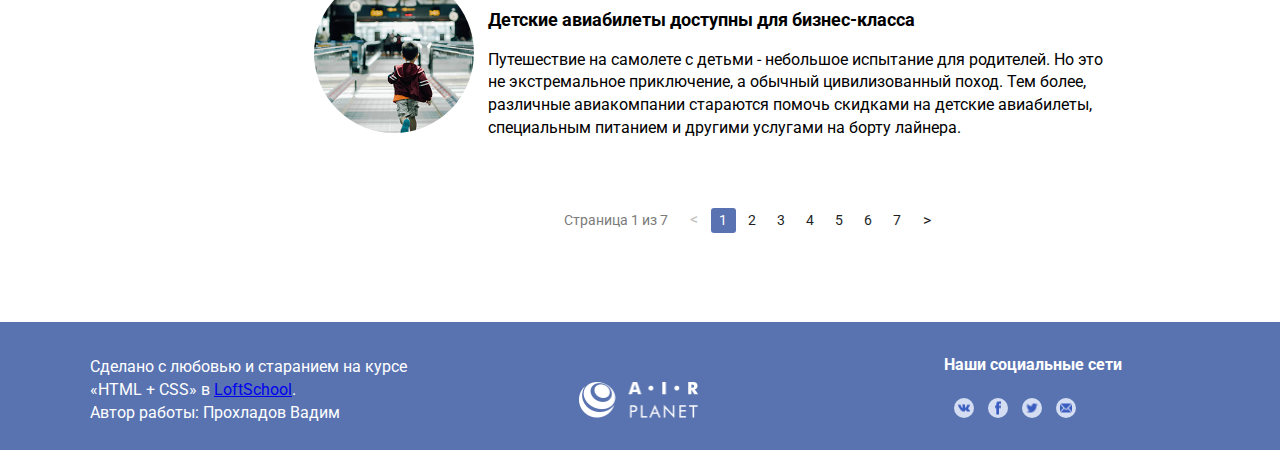
==== commit a28454e4: "edit-html" ====
--- a/my-project/index.html
+++ b/my-project/index.html
@@ -34,7 +34,6 @@
       </header>
       <main class="main">
         <div class="container container__flex">
-          <!-- меню -->
           <aside class="sidebar">
             <nav class="menu">
               <ul class="menu__list">
@@ -51,7 +50,6 @@
             </nav>
             
           </aside>
-          <!-- основной контент -->
           <div class="content">
             
             <div class="airplane">
@@ -61,11 +59,10 @@
             </div>
             
             <section class="tariffs">
-              <h2 class="title">Тарифы</h2>  
+              <h2 class="title title__margin">Тарифы</h2>  
               <ul class="tariffs__list">
                 <li class="tariffs__item">
                   <div class="tariffs__avatar">
-                    <img src="img\icons\tariffs\ellipse.png" class="tariffs__avatar-img" alt="img">
                     <img src="img\icons\tariffs\flower.png" class="tariffs__avatar-mini" alt="img">
                   </div>
                   <div class="tariffs__content">
@@ -73,7 +70,7 @@
                     <p class="tariffs__text">
                       Создан для вашего комфортного отдыха
                     </p>
-                    <ul class="tariffs__content-ultariffs__content-ul">
+                    <ul class="tariffs__content-ul">
                       <li class="tariffs__content-ul-mod"> 
                        <p class="tariffs__content-ul-txt">
                           Питание включено
@@ -95,11 +92,9 @@
                     <span class="tariffs__cost-mod">$</span>
                     19
                   </p>
-                  
-                </li>
-                <li class="tariffs__item tariffs__item-border">
+                </li>
+                <li class="tariffs__item">
                   <div class="tariffs__avatar">
-                    <img src="img\icons\tariffs\ellipse.png" class="tariffs__avatar-img" alt="img">
                     <img src="img\icons\tariffs\star.png" class="tariffs__avatar-mini" alt="img">
                   </div>
                   <div class="tariffs__content">
@@ -132,7 +127,6 @@
                 </li>
                 <li class="tariffs__item">
                   <div class="tariffs__avatar">
-                    <img src="img\icons\tariffs\ellipse.png" class="tariffs__avatar-img" alt="img">
                     <img src="img\icons\tariffs\palette.png" class="tariffs__avatar-mini" alt="img">
                   </div>
                   <div class="tariffs__content">
@@ -187,7 +181,6 @@
                     </div>
                   </article>
                 </li>
-                <hr>
                 <li class="latestnews__item">
                   <div class="latestnews__avatar">
                     <div class="latestnews__avatar-frame">
@@ -205,7 +198,6 @@
                       </p>
                     </div>
                   </article>
-                  <hr>
                 </li>
                 <li class="latestnews__item">
                   <div class="latestnews__avatar">
@@ -267,7 +259,7 @@
         </div>
       </main>
     <footer class="footer">
-      <div class="container footer__container">
+      <div class="container container__flex">
         <div class="footer__col footer__col_first">
           <p class="footer__copyright">
             Сделано с любовью и старанием
@@ -289,25 +281,21 @@
             <ul class="socials__list">
               <li class="socials__item socials__item--icon--vkontakte ">
                 <a href="#" class="socials__link">
-                    <img src=".\img\icons\social\ellipse-mini-hover.png" class="socials__avatar-mini" alt="img">
                     <img src=".\img\icons\social\vk.png" class="socials__avatar-img" alt="icon-vk">
                 </a>
               </li>
               <li class="socials__item socials__item--icon--facebook">
                 <a href="#" class="socials__link">
-                  <img src=".\img\icons\social\ellipse-mini.png" class="socials__avatar-mini" alt="img">
                   <img src=".\img\icons\social\fb.png" class="socials__avatar-img" alt="icon-fb">
                 </a>
               </li>
               <li class="socials__item socials__item--icon--twitter">
                 <a href="#" class="socials__link">
-                  <img src=".\img\icons\social\ellipse-mini.png" class="socials__avatar-mini" alt="img">
                   <img src=".\img\icons\social\tw.png" class="socials__avatar-img" alt="icon-tw">
                 </a>
               </li>
               <li class="socials__item socials__item--icon--mail">
                   <a href="#" class="socials__link">
-                    <img src=".\img\icons\social\ellipse-mini.png" class="socials__avatar-mini" alt="img">
                     <img src=".\img\icons\social\em.png" class="socials__avatar-img" alt="icon-em">
                   </a>
               </li>
--- a/my-project/style.css
+++ b/my-project/style.css
@@ -39,6 +39,7 @@
 .header__container {
   height: 77px;
 }
+
  
 
 .logo {
@@ -83,7 +84,7 @@
 
 
 .sidebar {
-  width: 230px;
+  width: 220px;
 }
 
 .airplane__cover-pic {
@@ -95,6 +96,11 @@
   height: 160px;
   border-radius: 50%;
   overflow: hidden;
+}
+
+/* менюшка. отступ */
+.menu__item {
+  margin-bottom: 15px;
 }
 
 .menu__link {
@@ -118,6 +124,8 @@
   background: left center / contain no-repeat;
 }
 
+
+
 .menu__item--active .menu__link {
   color: black;
 }
@@ -175,15 +183,31 @@
 }
 
 
+.latestnews__title {
+  display: block;
+  font-size: 18px;
+  font-weight: 700;
+}
+
+.title__margin {
+  margin-bottom: 70px;
+}
+
+
+.tariffs__item:hover {
+  border: 1px solid #e8e8ec;
+  /* height: 460px;
+  width: 250px; */
+}
+
+.tariffs__item {
+  display: inline-block;
+  text-align: center;
+}  
+
+
 
 /* Тарифы */
-
-.tariffs__item {
-  display: inline-block;
-  text-align: center;
-  width: 185px;
-  height: 365px;
-} 
 
 .tariffs__avatar {
   display: block;
@@ -191,6 +215,8 @@
   position: relative;
   width: 68px;
   height: 68px;
+  background: #5972b1;
+  border-radius: 50%;
 }
 
 .tariffs__avatar-mini {
@@ -202,30 +228,57 @@
   transform: translate(-50%, -50%);
 }
 
-/* бордер в тарифы */
-.tariffs__item-border {
-  border: 2px solid #e8e8ec;
-  width: 250px;
-  height: 450px;
-  padding-top: 40px;
+
+
+/* отступ текста от картинки */
+.latestnews__content {
+  padding-left: 10px;
 }
 
 .latestnews__avatar, .latestnews__content{
   display: inline-block;
 }
 
+.latestnews__item {
+  border: 1px solid #f9f9f9;
+  border:none 
+  
+}
+
+/* отступы междуновостями */
 .latestnews__content {
-  text-align: left;
+  margin-bottom: 30px;
+}
+
+/* последнии новости border */
+
+.latestnews__item {
+  border-bottom: 1px solid #ccc;
+  margin-bottom: 30px;
+}
+
+.latestnews__item:last-child {
+  border:none;
+}
+
+
+
+.latestnews__content {
   width: 644px;
   height: 164px;
 }
 
 /* стилизация маркировка */
-.tariffs__content-ul {
+ .tariffs__content-ul {
   text-align: left;
-  list-style: disc;  /*не работает */
-}
-
+  list-style: disc; 
+  margin-left: 40px;
+} 
+
+
+.tariffs__text {
+  max-width: 200px;
+} 
 
 
 /* Стилизация доллара */
@@ -238,16 +291,83 @@
 }
 
 
+
 /* pagination */
 .pagination {
   text-align: center;
+  margin: 29px
 }
 
 
 .pagination__item, .pagination__display, .pagination__controlls, .pagination__list, .pagination__link, .pagination__left, .pagination__right  {
   display: inline-block;
-  margin: 0 auto;
   text-decoration: none;
+}
+  
+.pagination__title {
+  display: inline-block;
+  vertical-align: middle;
+  font-size: 14px;
+  color: #7c7b7b;
+  margin-right: 18px;
+}
+
+.pagination__btn {
+  display: inline-block;
+  text-decoration: none;
+  vertical-align: middle;
+  color: #221f1f;
+}
+
+.pagination__btn_prev {
+  margin-right: 9px;
+}
+
+.pagination__btn_next {
+  margin-left: 9px;
+}
+
+.pagination__btn_active {
+  color: #bebdbd;
+}
+
+.pagination__list {
+  display: inline-block;
+  vertical-align: middle;
+}
+
+.pagination__item {
+  display: inline-block;
+  vertical-align: middle;
+}
+
+.pagination__link {
+  text-decoration: none;
+  width: 25px;
+  height: 25px;
+  line-height: 25px;
+  text-align: center;
+  display: block;
+  font-size: 14px;
+  color: #221f1f;
+  transition: .3s;
+}
+
+.pagination__link:hover {
+  color: #ffffff;
+  background-color: #5972b1;
+  border-radius: 3px;
+}
+
+.pagination__item_active .pagination__link {
+  color: #ffffff;
+  background-color: #5972b1;
+  border-radius: 3px;
+}
+
+
+.main {
+  margin-bottom: 60px;
 }
 
 
@@ -256,14 +376,24 @@
 .footer {
   background: #5973b1;
   color: white;
-}
-
-.copyright, .logo-footer, .socials{
+  padding: 10px 0;
+}
+
+/* выравнивание элементов футера */
+.footer__col_first, .footer__col_mid, .footer__col_last, .logo-footer{
   display: inline-block;
   width: 33%;
 }
 
 
+
+.footer__col_last {
+  padding: 0px 0px 0px 120px;
+}
+
+.footer__col_mid {
+  text-align: center;
+}
 
 /* Иконка в иконке соц. сеть */
 .socials__item {
@@ -271,23 +401,37 @@
   position: relative;
   width: 20px;
   height: 20px;
+  background: #d4ddf2;
+  border-radius: 50%;
+  margin-left: 10px;
 }
 
 .socials__avatar-img {
   position: absolute;
-  width: 13px;
-  height: 9px;
   top: 50%;
   left: 50%;
   transform: translate(-50%, -50%);
 }
 
-
-
-
-/* ховер течт */
-
-
-
-
-
+.socials__item:hover {
+  background: white; 
+}
+
+
+.tariffs__content-ul-mod {
+  list-style: disc;
+}
+
+
+
+
+
+
+
+
+
+
+
+
+
+
